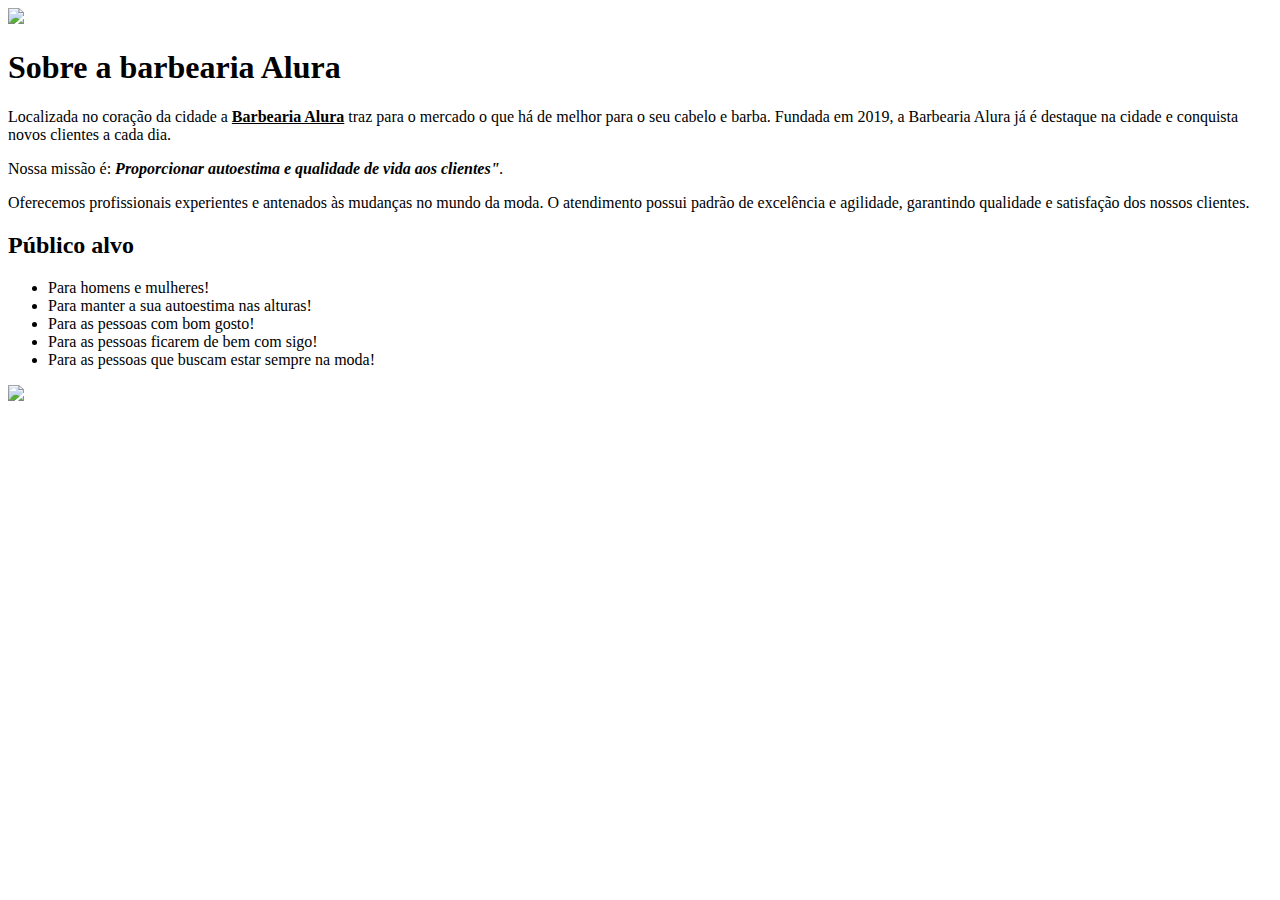
==== index.html @ ef5338ac "index.html" ====
<!DOCTYPE html>
<html lang="pt-br">
    <head>
        <meta charset="UTF-8">
        <meta http-equiv="X-UA-Compatible" content="IE=edge">
        <meta name="viewport" content="width=device-width, initial-scale=1.0">
        <title>Barbearia Alura</title>
        <link rel="stylesheet" href="style.css">
    </head>
    <body>
        <img id="imagem-principal"src="banner.jpg">
        <div>
        <h1><b>Sobre a barbearia Alura</b></h1>
        </div>
        <p>Localizada no coração da cidade a <b><u>Barbearia Alura</u></b> traz para o mercado o que há de melhor para o seu cabelo e barba. Fundada em 2019, a Barbearia Alura já é destaque na cidade e conquista novos clientes a cada dia.</p>
        <p>Nossa missão é: <i id="Proporcionar"><b>Proporcionar autoestima e qualidade de vida aos clientes"</b>.</i></p>
        <p>Oferecemos profissionais experientes e antenados às mudanças no mundo da moda. O atendimento possui padrão de excelência e agilidade, garantindo qualidade e satisfação dos nossos clientes.</p>
    </body>
</html>  

<div>
    <h2><b>Público alvo</b></h2>
    <ul>
        <li>Para homens e  mulheres!</li><!>
        <li>Para manter a sua autoestima nas alturas!</li>
        <li>Para as pessoas com bom gosto!</li>
        <li>Para as pessoas ficarem de bem com sigo!</li>
        <li>Para as pessoas que buscam estar sempre na moda!</li>
    </ul>
    <img class="imagem" src="foto 01.png">
</div>
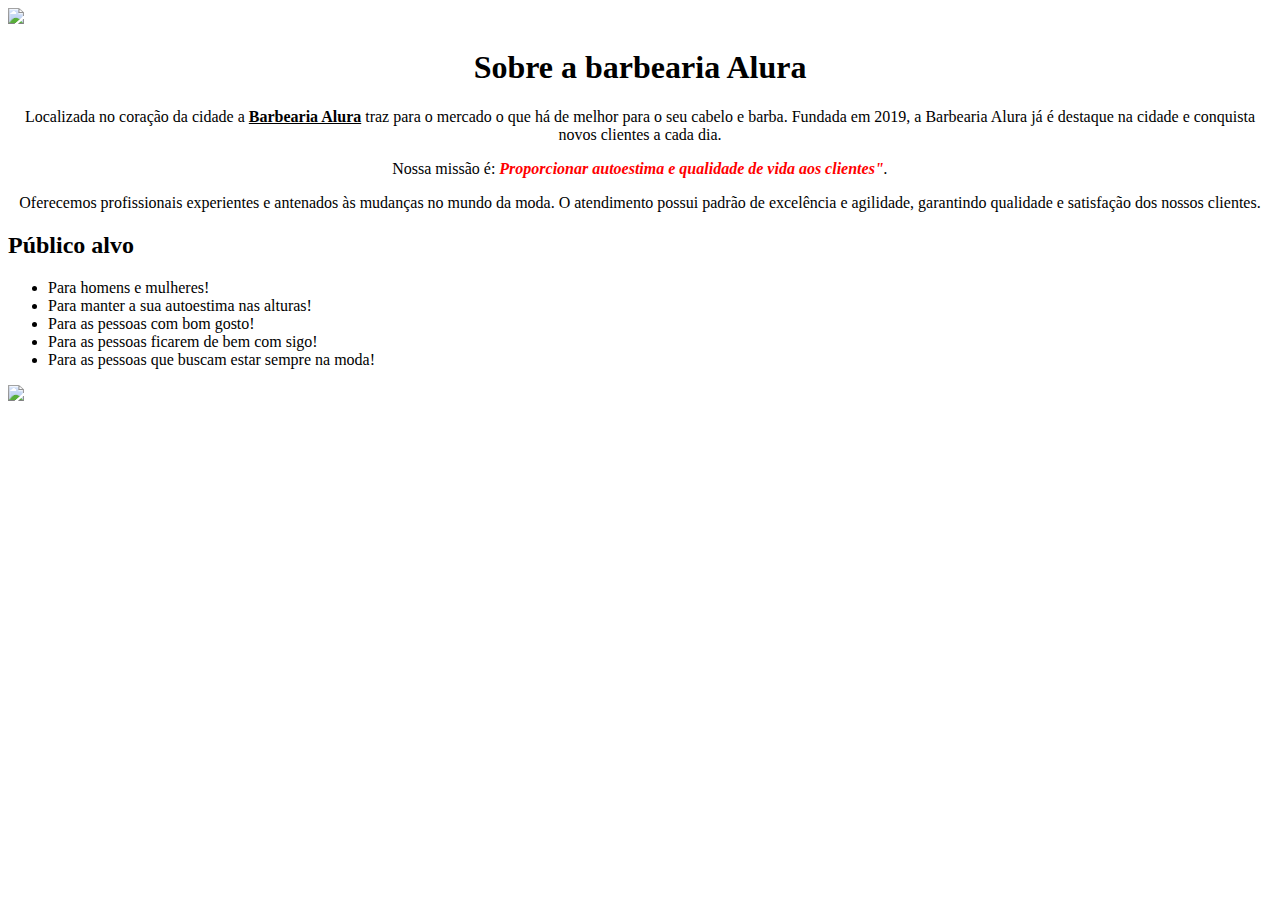
==== commit 235bf069: "atualização" ====
--- a/index.html
+++ b/index.html
@@ -2,13 +2,11 @@
 <html lang="pt-br">
     <head>
         <meta charset="UTF-8">
-        <meta http-equiv="X-UA-Compatible" content="IE=edge">
-        <meta name="viewport" content="width=device-width, initial-scale=1.0">
         <title>Barbearia Alura</title>
         <link rel="stylesheet" href="style.css">
     </head>
     <body>
-        <img id="imagem-principal"src="banner.jpg">
+        <img id="banner"src="banner.jpg">
         <div>
         <h1><b>Sobre a barbearia Alura</b></h1>
         </div>
--- a/style.css
+++ b/style.css
@@ -0,0 +1,20 @@
+body{
+    background-color:#7EEOB7;
+}
+
+h1 {
+    text-align: center;
+    background-color #DC143C;
+}
+
+p {
+    text-align: center
+}
+
+#Proporcionar {
+    font-size:16px
+}
+
+i b {
+    color: #FF0000;
+}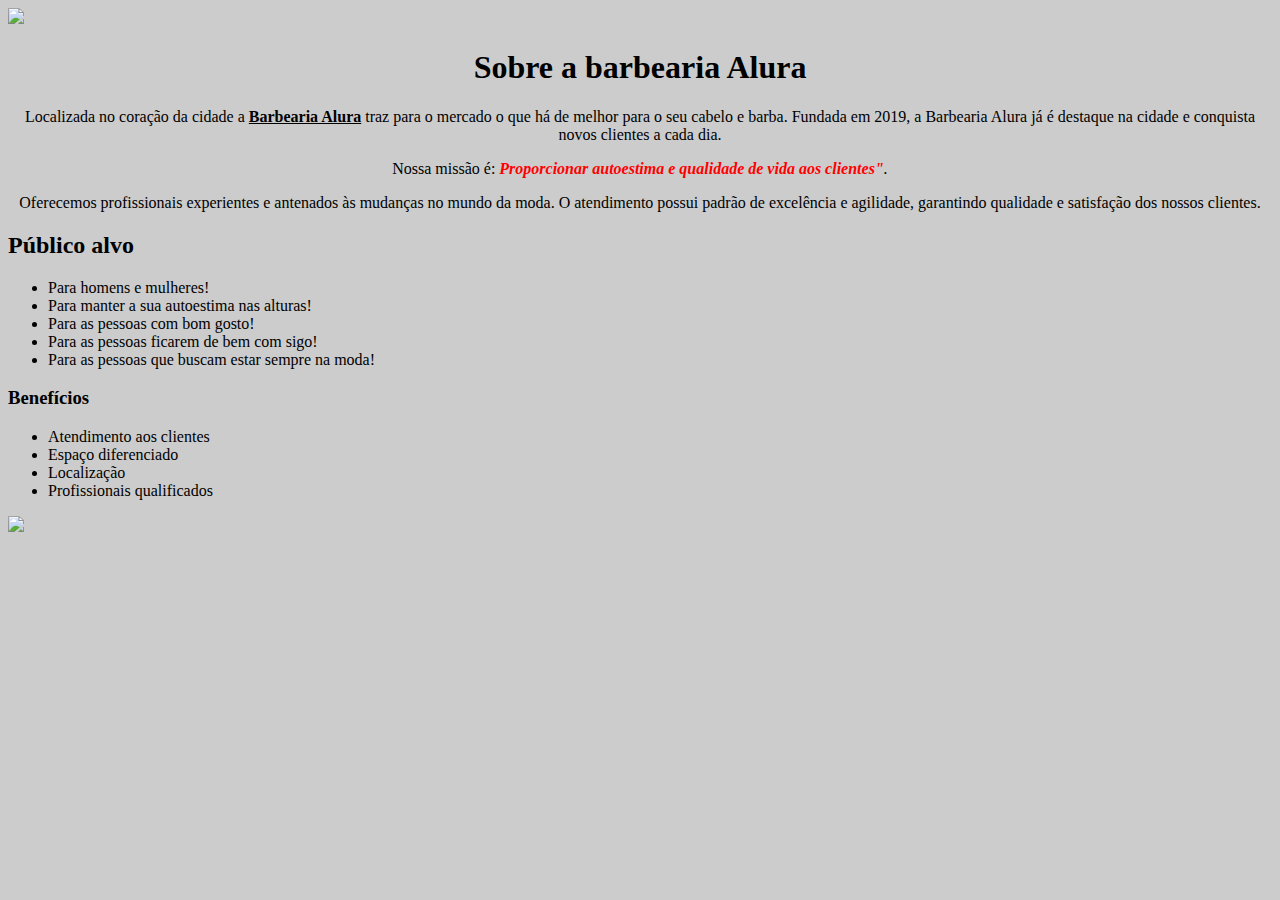
==== commit 4493a44a: "Atualização" ====
--- a/index.html
+++ b/index.html
@@ -6,7 +6,7 @@
         <link rel="stylesheet" href="style.css">
     </head>
     <body>
-        <img id="banner"src="banner.jpg">
+        <img id="banner" src="banner.jpg">
         <div>
         <h1><b>Sobre a barbearia Alura</b></h1>
         </div>
@@ -25,5 +25,16 @@
         <li>Para as pessoas ficarem de bem com sigo!</li>
         <li>Para as pessoas que buscam estar sempre na moda!</li>
     </ul>
+</div>
+<div>
+    <h3>Benefícios</h3>
+    <ul>
+        <li>Atendimento aos clientes</li>
+        <li>Espaço diferenciado</li>
+        <li>Localização</li>
+        <li>Profissionais qualificados</li>
+    </ul>
+</div>
+<div>
     <img class="imagem" src="foto 01.png">
 </div>--- a/style.css
+++ b/style.css
@@ -1,5 +1,5 @@
 body{
-    background-color:#7EEOB7;
+    background-color:#CCCCCC;
 }
 
 h1 {
@@ -17,4 +17,4 @@
 
 i b {
     color: #FF0000;
-}+}
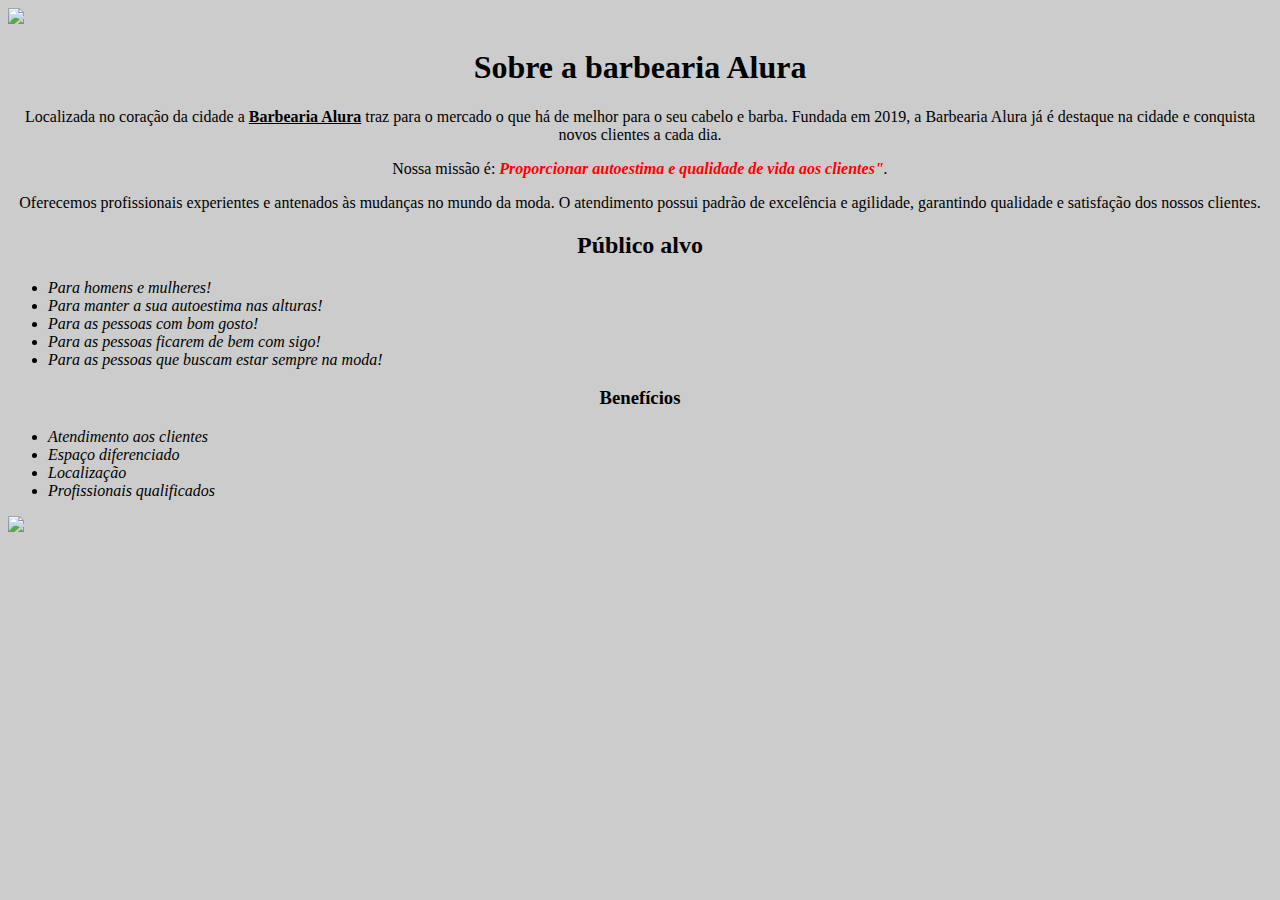
==== commit d8880ba0: "Atualização" ====
--- a/index.html
+++ b/index.html
@@ -6,35 +6,34 @@
         <link rel="stylesheet" href="style.css">
     </head>
     <body>
-        <img id="banner" src="banner.jpg">
+            <img id="banner" src="imagens/banner.jpg">
+        <div class="principal">
+            <h1><b>Sobre a barbearia Alura</b></h1>
+            </div>
+            <p>Localizada no coração da cidade a <b><u>Barbearia Alura</u></b> traz para o mercado o que há de melhor para o seu cabelo e barba. Fundada em 2019, a Barbearia Alura já é destaque na cidade e conquista novos clientes a cada dia.</p>
+            <p>Nossa missão é: <i id="Proporcionar"><b>Proporcionar autoestima e qualidade de vida aos clientes"</b>.</i></p>
+            <p>Oferecemos profissionais experientes e antenados às mudanças no mundo da moda. O atendimento possui padrão de excelência e agilidade, garantindo qualidade e satisfação dos nossos clientes.</p>
+        </div>
         <div>
-        <h1><b>Sobre a barbearia Alura</b></h1>
+            <h2><b>Público alvo</b></h2>
+            <ul>
+                <li class="itens">Para homens e  mulheres!</li>
+                <li class="itens">Para manter a sua autoestima nas alturas!</li>
+                <li class="itens">Para as pessoas com bom gosto!</li>
+                <li class="itens">Para as pessoas ficarem de bem com sigo!</li>
+                <li class="itens">Para as pessoas que buscam estar sempre na moda!</li>
+            </ul>
         </div>
-        <p>Localizada no coração da cidade a <b><u>Barbearia Alura</u></b> traz para o mercado o que há de melhor para o seu cabelo e barba. Fundada em 2019, a Barbearia Alura já é destaque na cidade e conquista novos clientes a cada dia.</p>
-        <p>Nossa missão é: <i id="Proporcionar"><b>Proporcionar autoestima e qualidade de vida aos clientes"</b>.</i></p>
-        <p>Oferecemos profissionais experientes e antenados às mudanças no mundo da moda. O atendimento possui padrão de excelência e agilidade, garantindo qualidade e satisfação dos nossos clientes.</p>
+        <div class="benefícios">
+            <h3>Benefícios</h3>
+            <ul>
+                <li class="itens">Atendimento aos clientes</li>
+                <li class="itens">Espaço diferenciado</li>
+                <li class="itens">Localização</li>
+                <li class="itens">Profissionais qualificados</li>
+            </ul>
+
+            <img src="imagens/imagem.png" class="imagem.foto">
+        </div>
     </body>
 </html>  
-
-<div>
-    <h2><b>Público alvo</b></h2>
-    <ul>
-        <li>Para homens e  mulheres!</li><!>
-        <li>Para manter a sua autoestima nas alturas!</li>
-        <li>Para as pessoas com bom gosto!</li>
-        <li>Para as pessoas ficarem de bem com sigo!</li>
-        <li>Para as pessoas que buscam estar sempre na moda!</li>
-    </ul>
-</div>
-<div>
-    <h3>Benefícios</h3>
-    <ul>
-        <li>Atendimento aos clientes</li>
-        <li>Espaço diferenciado</li>
-        <li>Localização</li>
-        <li>Profissionais qualificados</li>
-    </ul>
-</div>
-<div>
-    <img class="imagem" src="foto 01.png">
-</div>--- a/style.css
+++ b/style.css
@@ -1,10 +1,14 @@
 body{
-    background-color:#CCCCCC;
+    background: #CCCCCC;
 }
 
+#banner {
+    width: 100%;
+}
+
+
 h1 {
-    text-align: center;
-    background-color #DC143C;
+    text-align: center
 }
 
 p {
@@ -18,3 +22,23 @@
 i b {
     color: #FF0000;
 }
+
+.itens{
+    font-style: italic
+}
+
+.benefícios {
+    background: #CCCCCC;
+}
+
+h2 {
+    text-align: center
+}
+
+h3 {
+    text-align: center
+}
+
+.imagem.foto {
+    width: 50%;
+}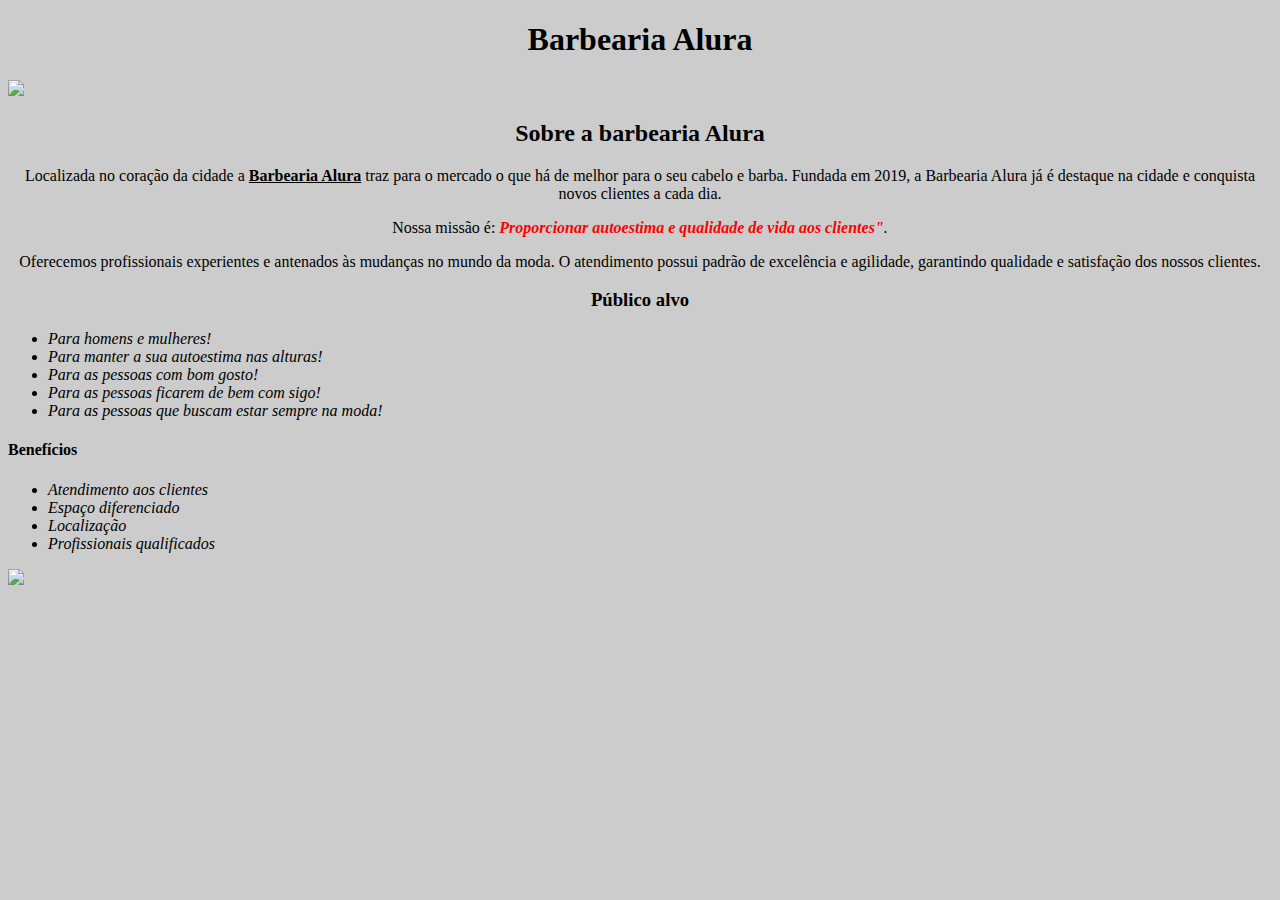
==== commit 740ef7dc: "Atualização" ====
--- a/index.html
+++ b/index.html
@@ -6,16 +6,19 @@
         <link rel="stylesheet" href="style.css">
     </head>
     <body>
+        <header>
+            <h1 class="título-principal"><b>Barbearia Alura</b></h1>
+        </header>
             <img id="banner" src="imagens/banner.jpg">
         <div class="principal">
-            <h1><b>Sobre a barbearia Alura</b></h1>
+            <h2 class="título-centralizado"><b>Sobre a barbearia Alura</b></h2>
             </div>
             <p>Localizada no coração da cidade a <b><u>Barbearia Alura</u></b> traz para o mercado o que há de melhor para o seu cabelo e barba. Fundada em 2019, a Barbearia Alura já é destaque na cidade e conquista novos clientes a cada dia.</p>
             <p>Nossa missão é: <i id="Proporcionar"><b>Proporcionar autoestima e qualidade de vida aos clientes"</b>.</i></p>
             <p>Oferecemos profissionais experientes e antenados às mudanças no mundo da moda. O atendimento possui padrão de excelência e agilidade, garantindo qualidade e satisfação dos nossos clientes.</p>
         </div>
         <div>
-            <h2><b>Público alvo</b></h2>
+            <h3 class="título-centralizado"><b>Público alvo</b></h3>
             <ul>
                 <li class="itens">Para homens e  mulheres!</li>
                 <li class="itens">Para manter a sua autoestima nas alturas!</li>
@@ -25,7 +28,7 @@
             </ul>
         </div>
         <div class="benefícios">
-            <h3>Benefícios</h3>
+            <h4 class="título-centralizado"><b>Benefícios</b></h4>
             <ul>
                 <li class="itens">Atendimento aos clientes</li>
                 <li class="itens">Espaço diferenciado</li>
@@ -33,7 +36,7 @@
                 <li class="itens">Profissionais qualificados</li>
             </ul>
 
-            <img src="imagens/imagem.png" class="imagem.foto">
+            <img src="imagens/imagem.png" class="imagem">
         </div>
     </body>
 </html>  
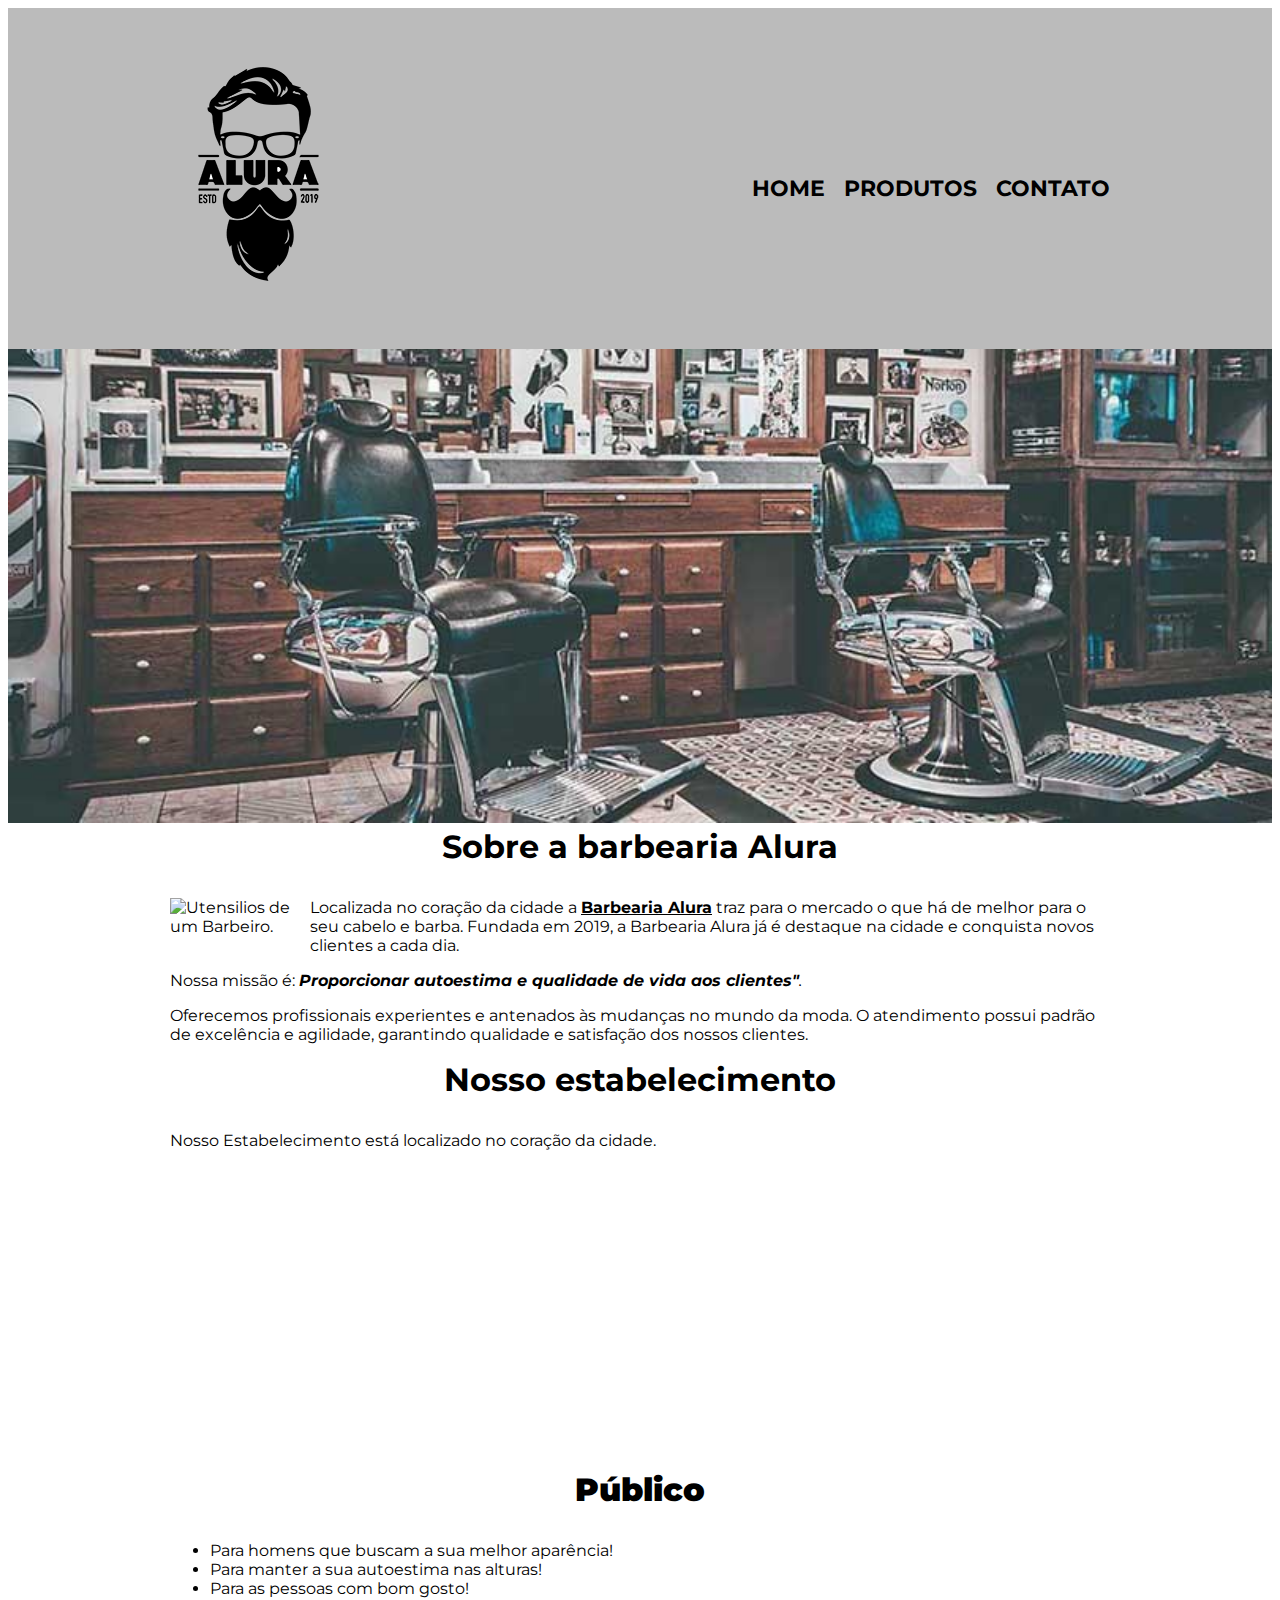
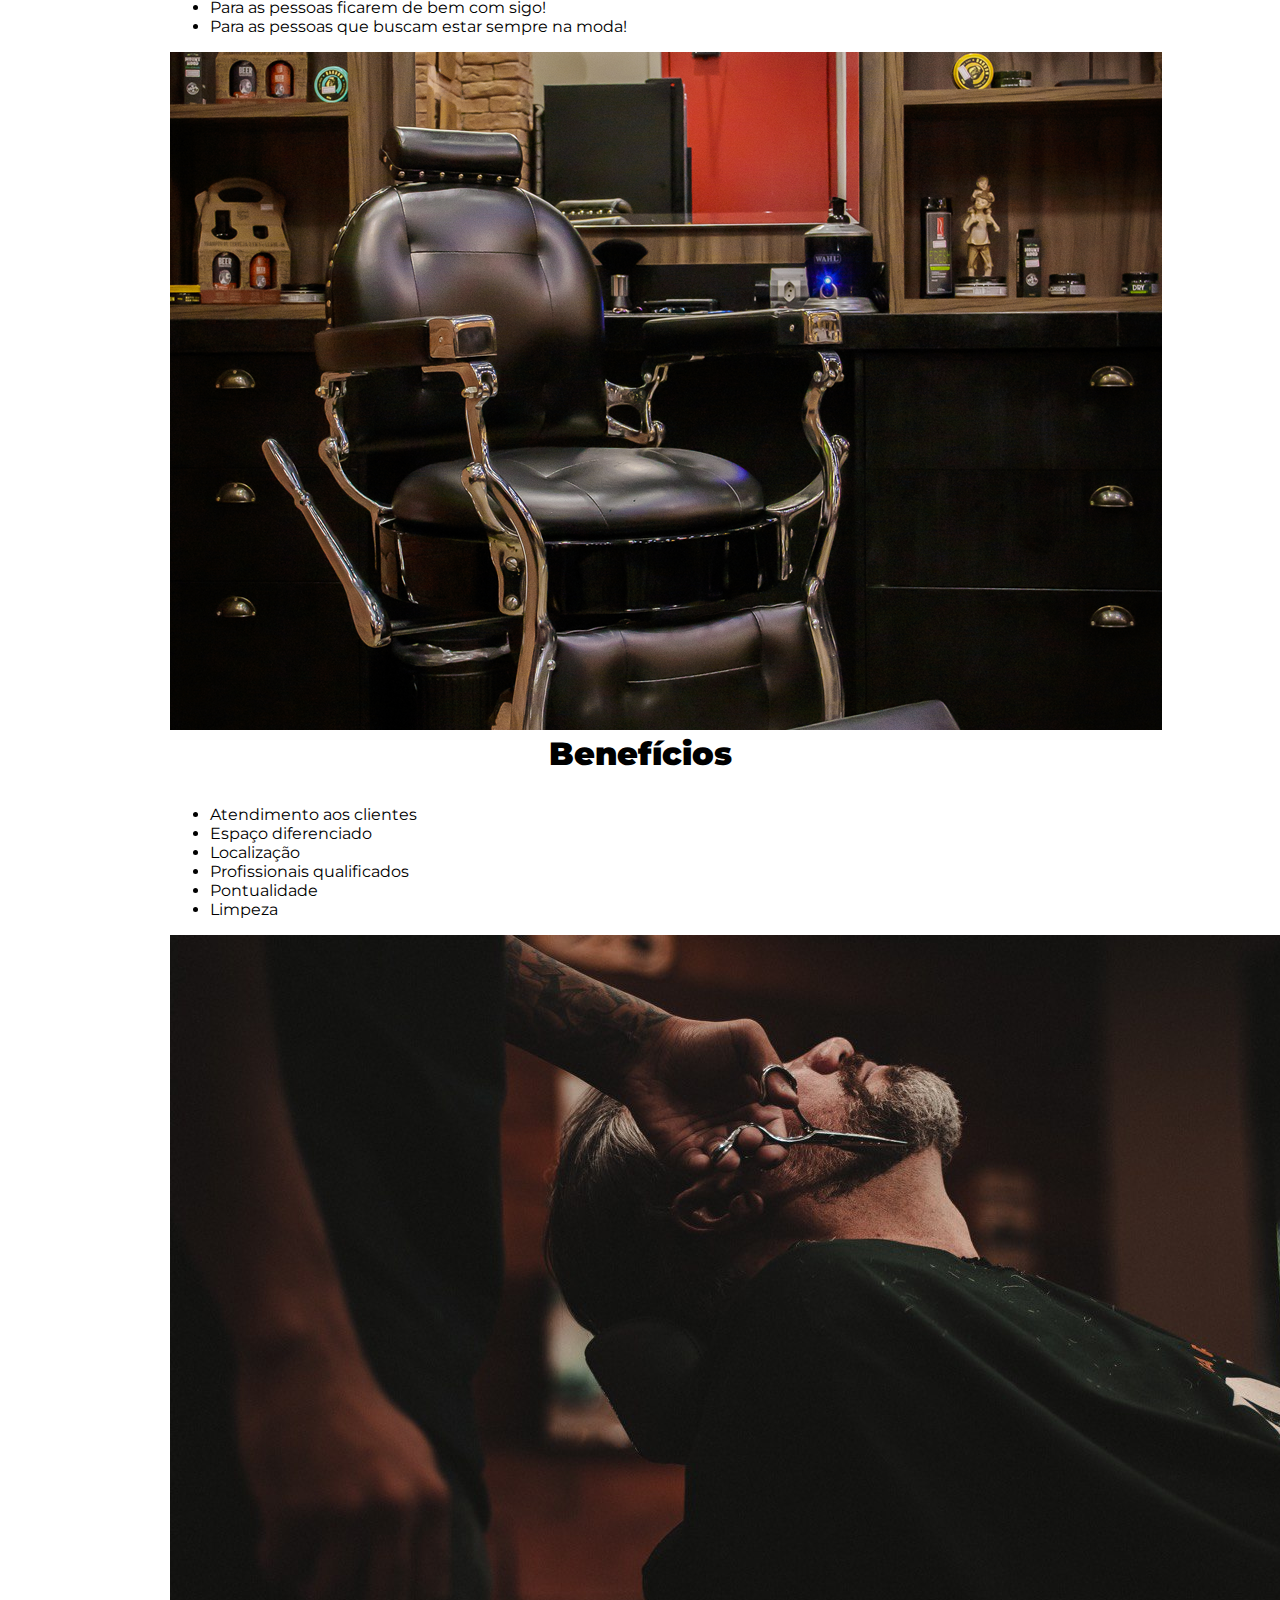
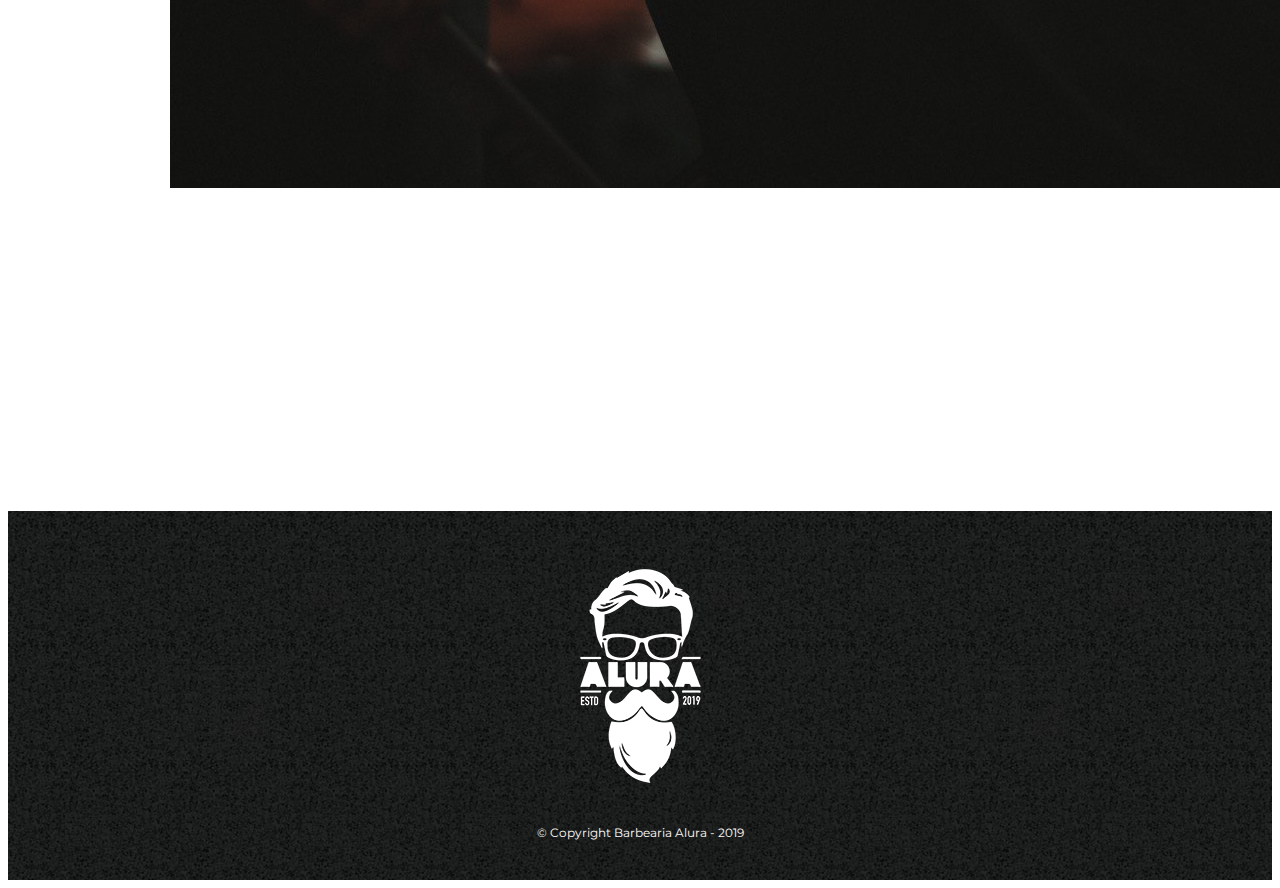
==== commit e5512b7a: "Add files via upload" ====
--- a/index.html
+++ b/index.html
@@ -1,42 +1,87 @@
 <!DOCTYPE html>
-<html lang="pt-br">
+<html>
     <head>
         <meta charset="UTF-8">
-        <title>Barbearia Alura</title>
+        <title>Contato - Barbearia Alura</title>
+
+        <link rel="stylesheet" href="reset.css">
         <link rel="stylesheet" href="style.css">
+        <link href="https://fonts.googleapis.com/css2?family=Montserrat&display=swap" rel="stylesheet">
     </head>
     <body>
         <header>
-            <h1 class="título-principal"><b>Barbearia Alura</b></h1>
+            <div class="caixa">
+                <h1><img src="imagens/logo.png"></h1>
+
+                <nav>
+                    <ul>
+                        <li><a href="index.html">Home</a></li>
+                        <li><a href="produtos.html">Produtos</a></li>
+                        <li><a href="contato.html">Contato</a></li>
+                    </ul>
+                </nav>
+            </div>
         </header>
-            <img id="banner" src="imagens/banner.jpg">
-        <div class="principal">
-            <h2 class="título-centralizado"><b>Sobre a barbearia Alura</b></h2>
-            </div>
-            <p>Localizada no coração da cidade a <b><u>Barbearia Alura</u></b> traz para o mercado o que há de melhor para o seu cabelo e barba. Fundada em 2019, a Barbearia Alura já é destaque na cidade e conquista novos clientes a cada dia.</p>
-            <p>Nossa missão é: <i id="Proporcionar"><b>Proporcionar autoestima e qualidade de vida aos clientes"</b>.</i></p>
-            <p>Oferecemos profissionais experientes e antenados às mudanças no mundo da moda. O atendimento possui padrão de excelência e agilidade, garantindo qualidade e satisfação dos nossos clientes.</p>
-        </div>
-        <div>
-            <h3 class="título-centralizado"><b>Público alvo</b></h3>
-            <ul>
-                <li class="itens">Para homens e  mulheres!</li>
-                <li class="itens">Para manter a sua autoestima nas alturas!</li>
-                <li class="itens">Para as pessoas com bom gosto!</li>
-                <li class="itens">Para as pessoas ficarem de bem com sigo!</li>
-                <li class="itens">Para as pessoas que buscam estar sempre na moda!</li>
-            </ul>
-        </div>
-        <div class="benefícios">
-            <h4 class="título-centralizado"><b>Benefícios</b></h4>
-            <ul>
-                <li class="itens">Atendimento aos clientes</li>
-                <li class="itens">Espaço diferenciado</li>
-                <li class="itens">Localização</li>
-                <li class="itens">Profissionais qualificados</li>
-            </ul>
 
-            <img src="imagens/imagem.png" class="imagem">
-        </div>
+            <img class="banner" src="imagens/banner.jpg">
+
+        <main>   
+            <section class="principal">
+                <h2 class="titulo-principal"><b>Sobre a barbearia Alura</b></h2>
+
+                <img class="utensilios" src="imagens/utensilios.jpg" alt="Utensilios de um Barbeiro.">
+    
+                <p>Localizada no coração da cidade a <b><u>Barbearia Alura</u></b> traz para o mercado o que há de melhor para o seu cabelo e barba. Fundada em 2019, a Barbearia Alura já é destaque na cidade e conquista novos clientes a cada dia.</p>
+                <p>Nossa missão é: <i id="Proporcionar"><b>Proporcionar autoestima e qualidade de vida aos clientes"</b>.</i></p>
+                <p>Oferecemos profissionais experientes e antenados às mudanças no mundo da moda. O atendimento possui padrão de excelência e agilidade, garantindo qualidade e satisfação dos nossos clientes.</p>
+            </section>
+
+            <section class="mapa">
+                <h3 class="titulo-principal">Nosso estabelecimento</h3>
+                <p>Nosso Estabelecimento está localizado no coração da cidade.</p>
+            </section>
+
+            <iframe src="https://www.google.com/maps/embed?pb=!1m18!1m12!1m3!1d3643.8208328242135!2d-46.63755575992177!3d-23.58742644179202!2m3!1f0!2f0!3f0!3m2!1i1024!2i768!4f13.1!3m3!1m2!1s0x94ce5a2b2ed7f3a1%3A0xab35da2f5ca62674!2sAlura%20-%20Escola%20Online%20de%20Tecnologia!5e0!3m2!1spt-BR!2sbr!4v1694262071525!5m2!1spt-BR!2sbr" width="100%" height="300" style="border:0;" allowfullscreen="" loading="lazy" referrerpolicy="no-referrer-when-downgrade"></iframe>
+
+            <section class="publico">
+                <h3 class="titulo-principal"><b>Público</b></h3>
+
+                <div class="conteudo-publico">
+                    <ul class="lista-publico">
+                        <li class="itens">Para homens que buscam a sua melhor aparência!</li>
+                        <li class="itens">Para manter a sua autoestima nas alturas!</li>
+                        <li class="itens">Para as pessoas com bom gosto!</li>
+                        <li class="itens">Para as pessoas ficarem de bem com sigo!</li>
+                        <li class="itens">Para as pessoas que buscam estar sempre na moda!</li>
+                    </ul><img src="imagens/imagem.png" class="imagem-publico">
+                </div>
+            </section>
+
+            <section class="beneficios">
+                <h4 class="titulo-principal"><b>Benefícios</b></h4>
+
+                <div class="conteudo-beneficios">
+                    <ul class="lista-beneficios">
+                        <li class="itens">Atendimento aos clientes</li>
+                        <li class="itens">Espaço diferenciado</li>
+                        <li class="itens">Localização</li>
+                        <li class="itens">Profissionais qualificados</li>
+                        <li class="itens">Pontualidade</li>
+                        <li class="itens">Limpeza</li>
+                    </ul>
+                    <img src="imagens/foto.jpg" class="foto-beneficios">
+                </div>
+
+                <div class="video">
+                    <iframe width="560" height="315" src="https://www.youtube.com/embed/wcVVXUV0YUY?si=j2u8XurujcfZEmQ2" title="YouTube video player" frameborder="0" allow="accelerometer; autoplay; clipboard-write; encrypted-media; gyroscope; picture-in-picture; web-share" allowfullscreen></iframe>
+                </div>
+
+            </section>
+        </main> 
+
+        <footer>
+            <img src="imagens/logo-branco.png">
+            <p class="copyright">&copy; Copyright Barbearia Alura - 2019</p>
+        </footer>
     </body>
 </html>  
--- a/style.css
+++ b/style.css
@@ -1,44 +1,193 @@
-body{
-    background: #CCCCCC;
+body {
+    font-family: 'Montserrat', sans-serif;
 }
 
-#banner {
+header {
+    background: #BBBBBB;
+    padding: 20px 0;
+}
+
+.caixa {
+    position: relative;
+    width: 940px;
+    margin: 0 auto;
+}
+
+nav {
+    position: absolute;
+    top: 110px;
+    right: 0;
+}
+
+nav li {
+    display: inline;
+    margin: 0 0 0 15px;
+}
+
+nav a {
+    text-transform: uppercase;
+    color: #000000;
+    font-weight: bold;
+    font-size: 22px;
+    text-decoration: none;
+}
+
+nav a:hover {
+    color: #006400;
+    text-decoration: underline;
+}
+
+.produtos{
+    width: 940px;
+    margin: 0 auto;
+    padding: 50px 0;
+}
+
+.produtos li {
+    display: inline-block;
+    text-align: center;
+    width: 30%;
+    vertical-align: top;
+    margin: 0 1.5%;
+    padding: 30px 20px;
+    box-sizing: border-box;
+    border: 2px solid #000000;
+    border-radius: 10px;
+}
+
+.produtos li:hover {
+    border-color: #006400;
+}
+
+.produtos li:active {
+    border-color: #00FF00;
+}
+
+.produtos li:hover h2 {
+    font-size: 34px;
+}
+
+.produtos h2 {
+    font-size: 30px;
+    font-weight: bold;
+}
+
+.produto-descricao {
+    font-size: 18px;
+}
+
+.produto-preco {
+    font-size: 22px;
+    font-weight: bold;
+    margin-top: 10px;
+}
+
+footer {
+    text-align: center;
+    background: url("imagens/bg.jpg");
+    padding: 40px 0;
+}
+
+.copyright {
+    color: #FFFFFF;
+    font-size: 12px;
+    margin: 20px 0 0;
+}
+
+main {
+    width: 940px;
+    margin: 0 auto;
+}
+
+form {
+    margin: 40px 0;
+}
+
+form label, form legend {
+    display: block;
+    font-size: 20px;
+    margin: 0 0 10px;
+}
+
+.input-padrao {
+    display: block;
+    margin: 0 0 20px;
+    padding: 10px 25px;
+    width: 50%;
+}
+
+.checkbox {
+    margin: 20px 0;
+}
+
+.enviar {
+    width: 40%;
+    padding: 15px 0;
+    background: LimeGreen;
+    color: white;
+    font-weight: bold;
+    font-size: 18px;
+    border: none;
+    border-radius: 5px;
+    transition: 3s all;
+    cursor: pointer;
+}
+
+.enviar:hover {
+    background: DarkGreen;
+    transform: scale(1.2);
+}
+
+table {
+    margin: 20px 0 40px;
+}
+
+thead {
+    background: #555555;
+    color: white;
+    font-weight: bold;
+}
+
+td, th {
+    border: 1px solid #000000;
+    padding: 8px 15px;
+}
+
+
+/* css da página inicial */
+.banner {
     width: 100%;
 }
 
-
-h1 {
-    text-align: center
+.titulo-principal {
+    text-align: center;
+    font-size: 2em;
+    margin: 0 0 1em;
+    clear: left;
 }
 
-p {
-    text-align: center
+.principal p {
+    margin: 0 0 1em;
 }
 
-#Proporcionar {
-    font-size:16px
+.principal b {
+    font-weight: bold;
 }
 
-i b {
-    color: #FF0000;
+.principal i {
+    font-style: italic;
 }
 
-.itens{
-    font-style: italic
+.utensilios {
+    width: 120px;
+    float: left;
+    margin: 0 20px 20px 0;
 }
 
-.benefícios {
-    background: #CCCCCC;
+.imagem {
+    width: 40%;
 }
 
-h2 {
-    text-align: center
-}
-
-h3 {
-    text-align: center
-}
-
-.imagem.foto {
-    width: 50%;
+.foto {
+    width: 40%;
 }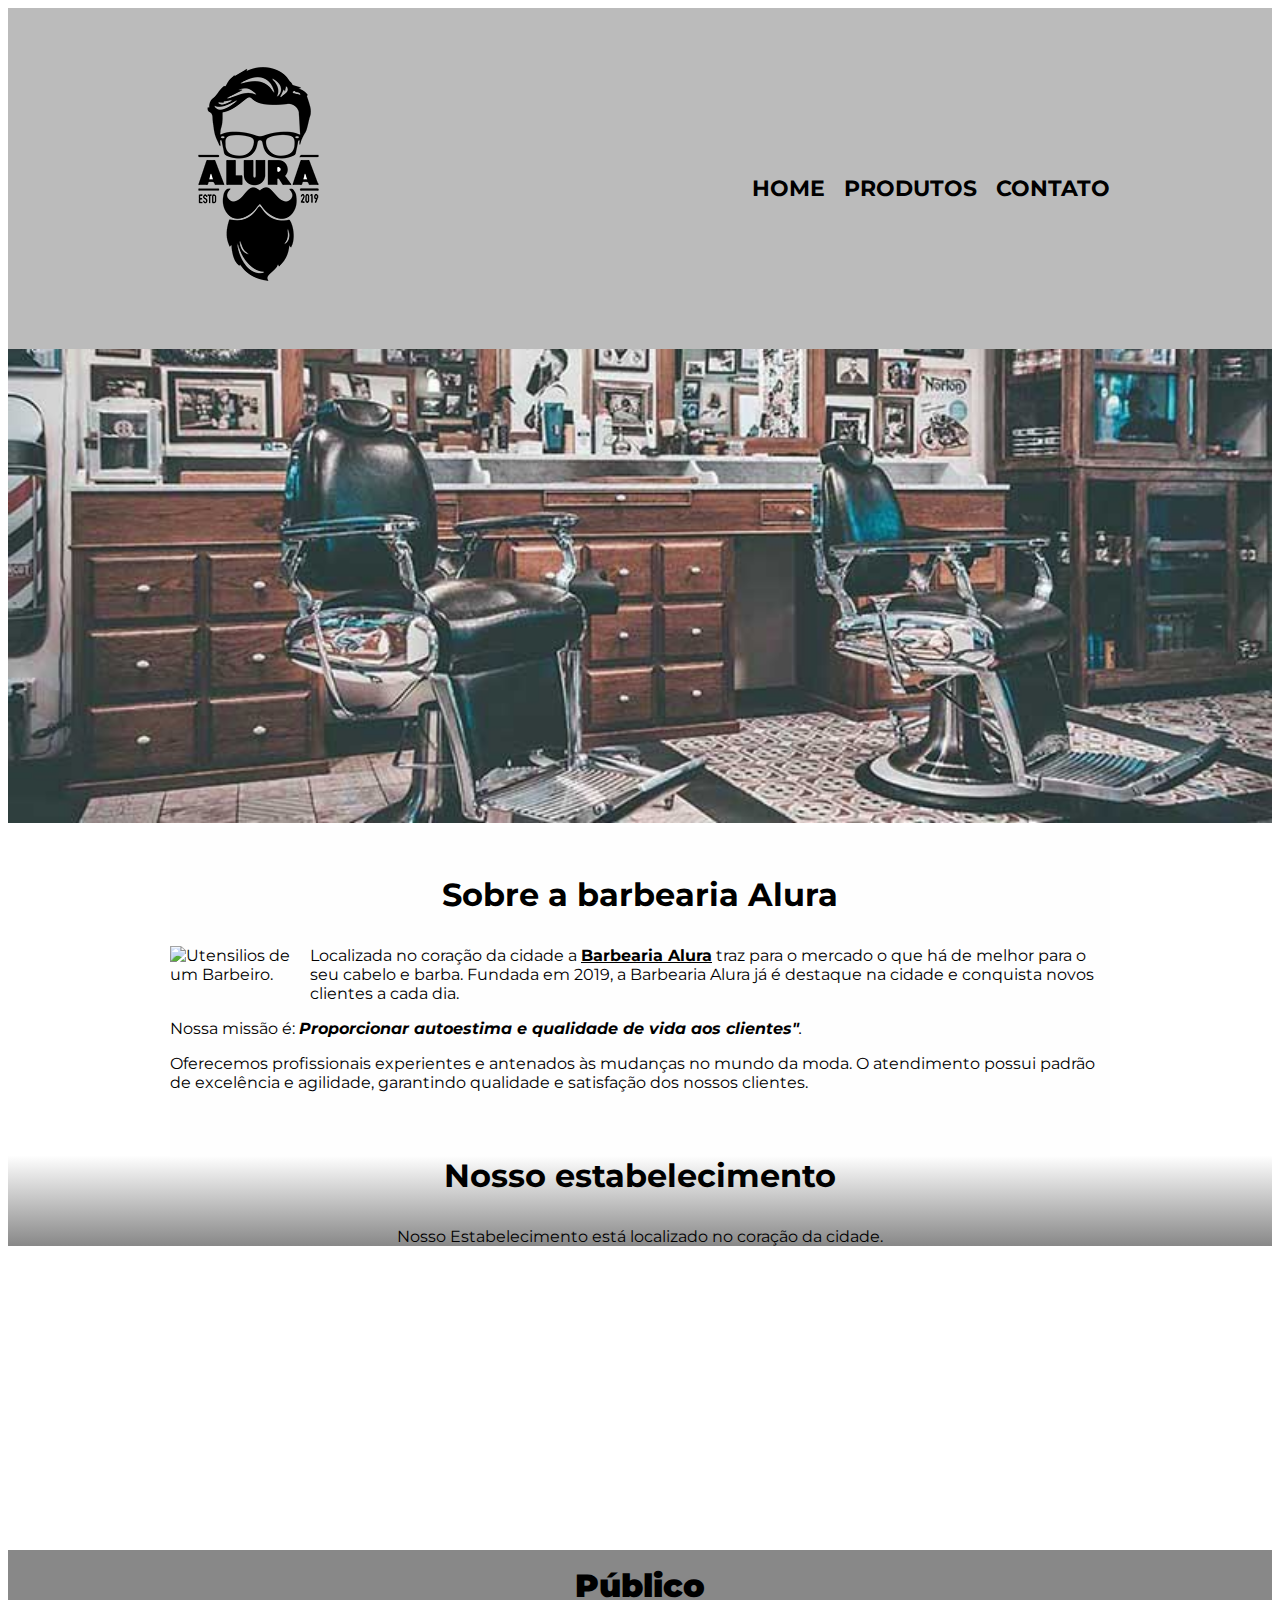
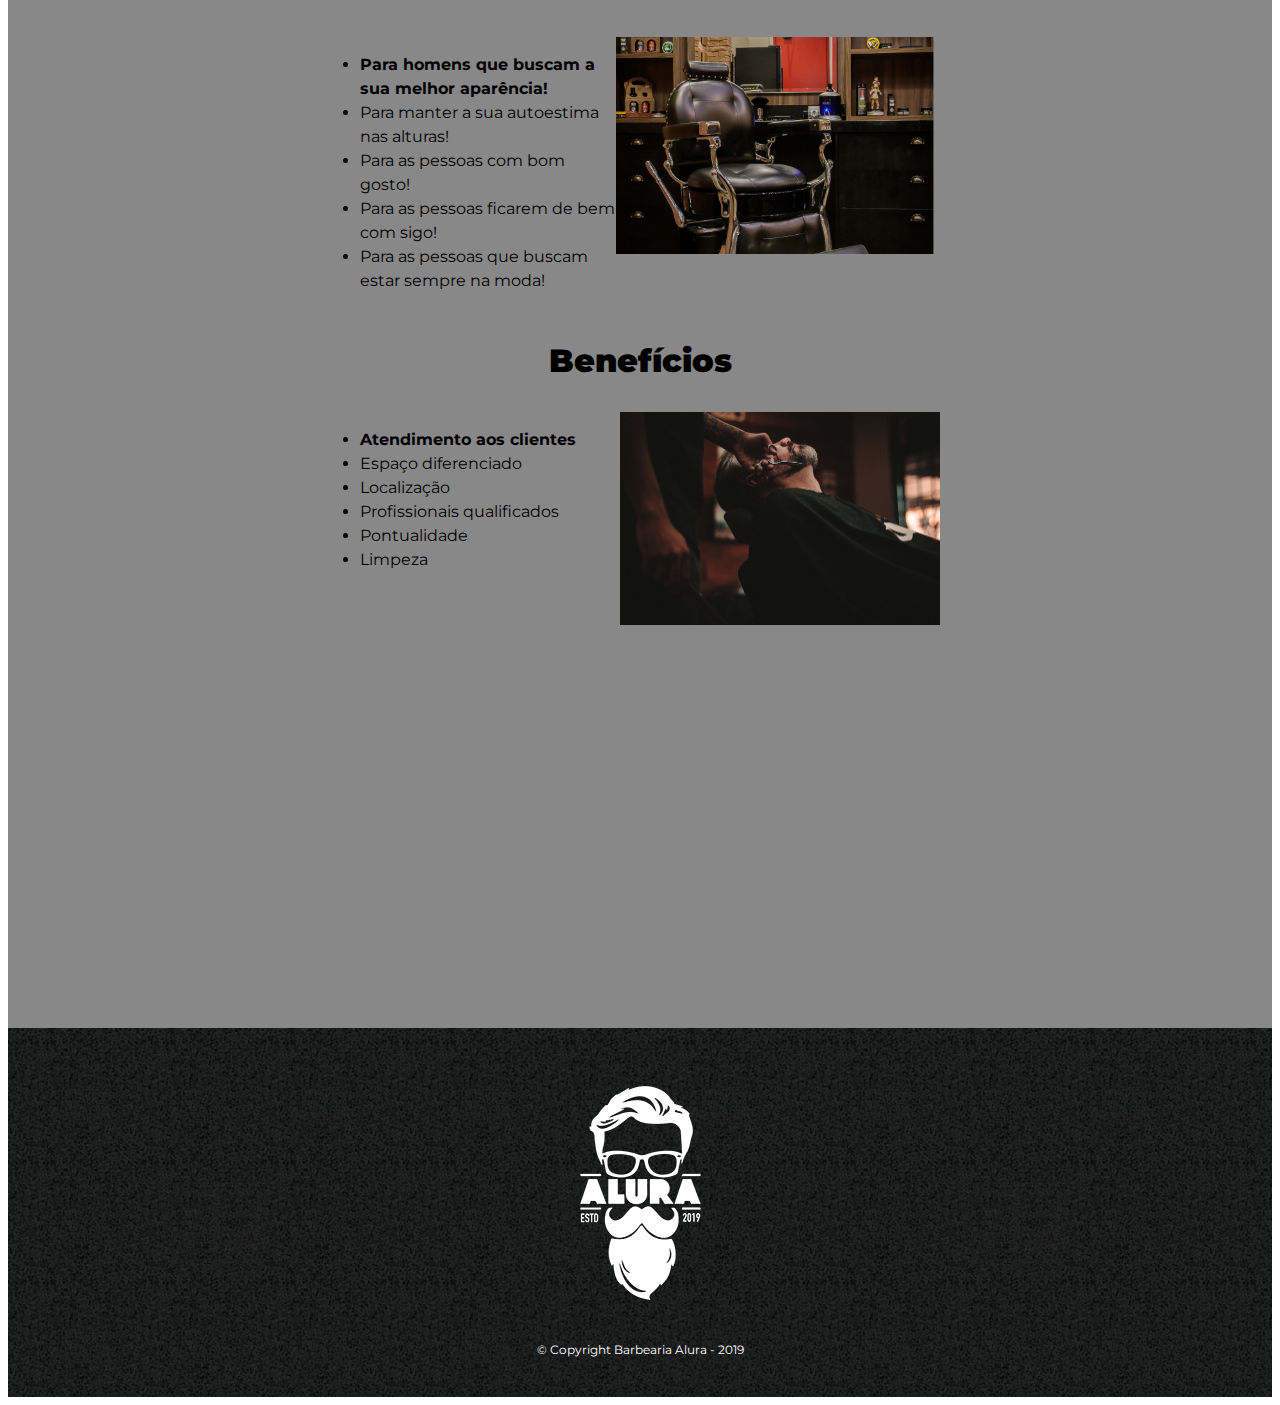
==== commit 7e6cd084: "Add files via upload" ====
--- a/index.html
+++ b/index.html
@@ -25,7 +25,7 @@
 
             <img class="banner" src="imagens/banner.jpg">
 
-        <main>   
+        <main>  
             <section class="principal">
                 <h2 class="titulo-principal"><b>Sobre a barbearia Alura</b></h2>
 
@@ -41,7 +41,9 @@
                 <p>Nosso Estabelecimento está localizado no coração da cidade.</p>
             </section>
 
-            <iframe src="https://www.google.com/maps/embed?pb=!1m18!1m12!1m3!1d3643.8208328242135!2d-46.63755575992177!3d-23.58742644179202!2m3!1f0!2f0!3f0!3m2!1i1024!2i768!4f13.1!3m3!1m2!1s0x94ce5a2b2ed7f3a1%3A0xab35da2f5ca62674!2sAlura%20-%20Escola%20Online%20de%20Tecnologia!5e0!3m2!1spt-BR!2sbr!4v1694262071525!5m2!1spt-BR!2sbr" width="100%" height="300" style="border:0;" allowfullscreen="" loading="lazy" referrerpolicy="no-referrer-when-downgrade"></iframe>
+            <div class="mapa-conteudo">
+                <iframe src="https://www.google.com/maps/embed?pb=!1m18!1m12!1m3!1d3643.8208328242135!2d-46.63755575992177!3d-23.58742644179202!2m3!1f0!2f0!3f0!3m2!1i1024!2i768!4f13.1!3m3!1m2!1s0x94ce5a2b2ed7f3a1%3A0xab35da2f5ca62674!2sAlura%20-%20Escola%20Online%20de%20Tecnologia!5e0!3m2!1spt-BR!2sbr!4v1694262071525!5m2!1spt-BR!2sbr" width="100%" height="300" style="border:0;" allowfullscreen="" loading="lazy" referrerpolicy="no-referrer-when-downgrade"></iframe>
+            </div>
 
             <section class="publico">
                 <h3 class="titulo-principal"><b>Público</b></h3>
--- a/style.css
+++ b/style.css
@@ -95,8 +95,7 @@
 }
 
 main {
-    width: 940px;
-    margin: 0 auto;
+
 }
 
 form {
@@ -166,6 +165,13 @@
     clear: left;
 }
 
+.principal {
+    padding: 3em 0;
+    background: #FEFEFE;
+    width: 940px;
+    margin: 0 auto;
+}
+
 .principal p {
     margin: 0 0 1em;
 }
@@ -184,10 +190,78 @@
     margin: 0 20px 20px 0;
 }
 
-.imagem {
+.mapa {
+    padding: 0 o;
+    background: linear-gradient(#FEFEFE, #888888);
+}
+
+.mapa-conteudo {
+    width: 100%;
+    margin: 0 auto;
+}
+
+.mapa p {
+    margin: 0 0 0;
+    text-align: center;
+}
+
+.publico {
+    padding: 1em 0;
+    background: #888888;
+}
+
+.conteudo-publico {
+    width: 640px;
+    margin: 0 auto;
+}
+
+.lista-publico {
+    width: 40%; 
+    display: inline-block;
+    vertical-align: top;
+}
+
+.itens {
+    line-height: 1.5;
+}
+
+.itens:first-child {
+    font-weight: bold;
+}
+
+.imagem-publico {
+    width: 50%;
+}
+
+.beneficios {
+    padding: 1em 0;
+    background: #888888;
+}
+
+.conteudo-beneficios {
+    width: 640px;
+    margin: 0 auto;
+}
+
+.lista-beneficios {
     width: 40%;
-}
-
-.foto {
-    width: 40%;
+    display: inline-block;
+    vertical-align: top;
+}
+
+.itens {
+    line-height: 1.5;
+}
+
+.itens:first-child {
+    font-weight: bold;
+}
+
+.foto-beneficios {
+    width: 50%;
+}
+
+.video {
+    width: 560px;
+    margin: 2em auto;
 }